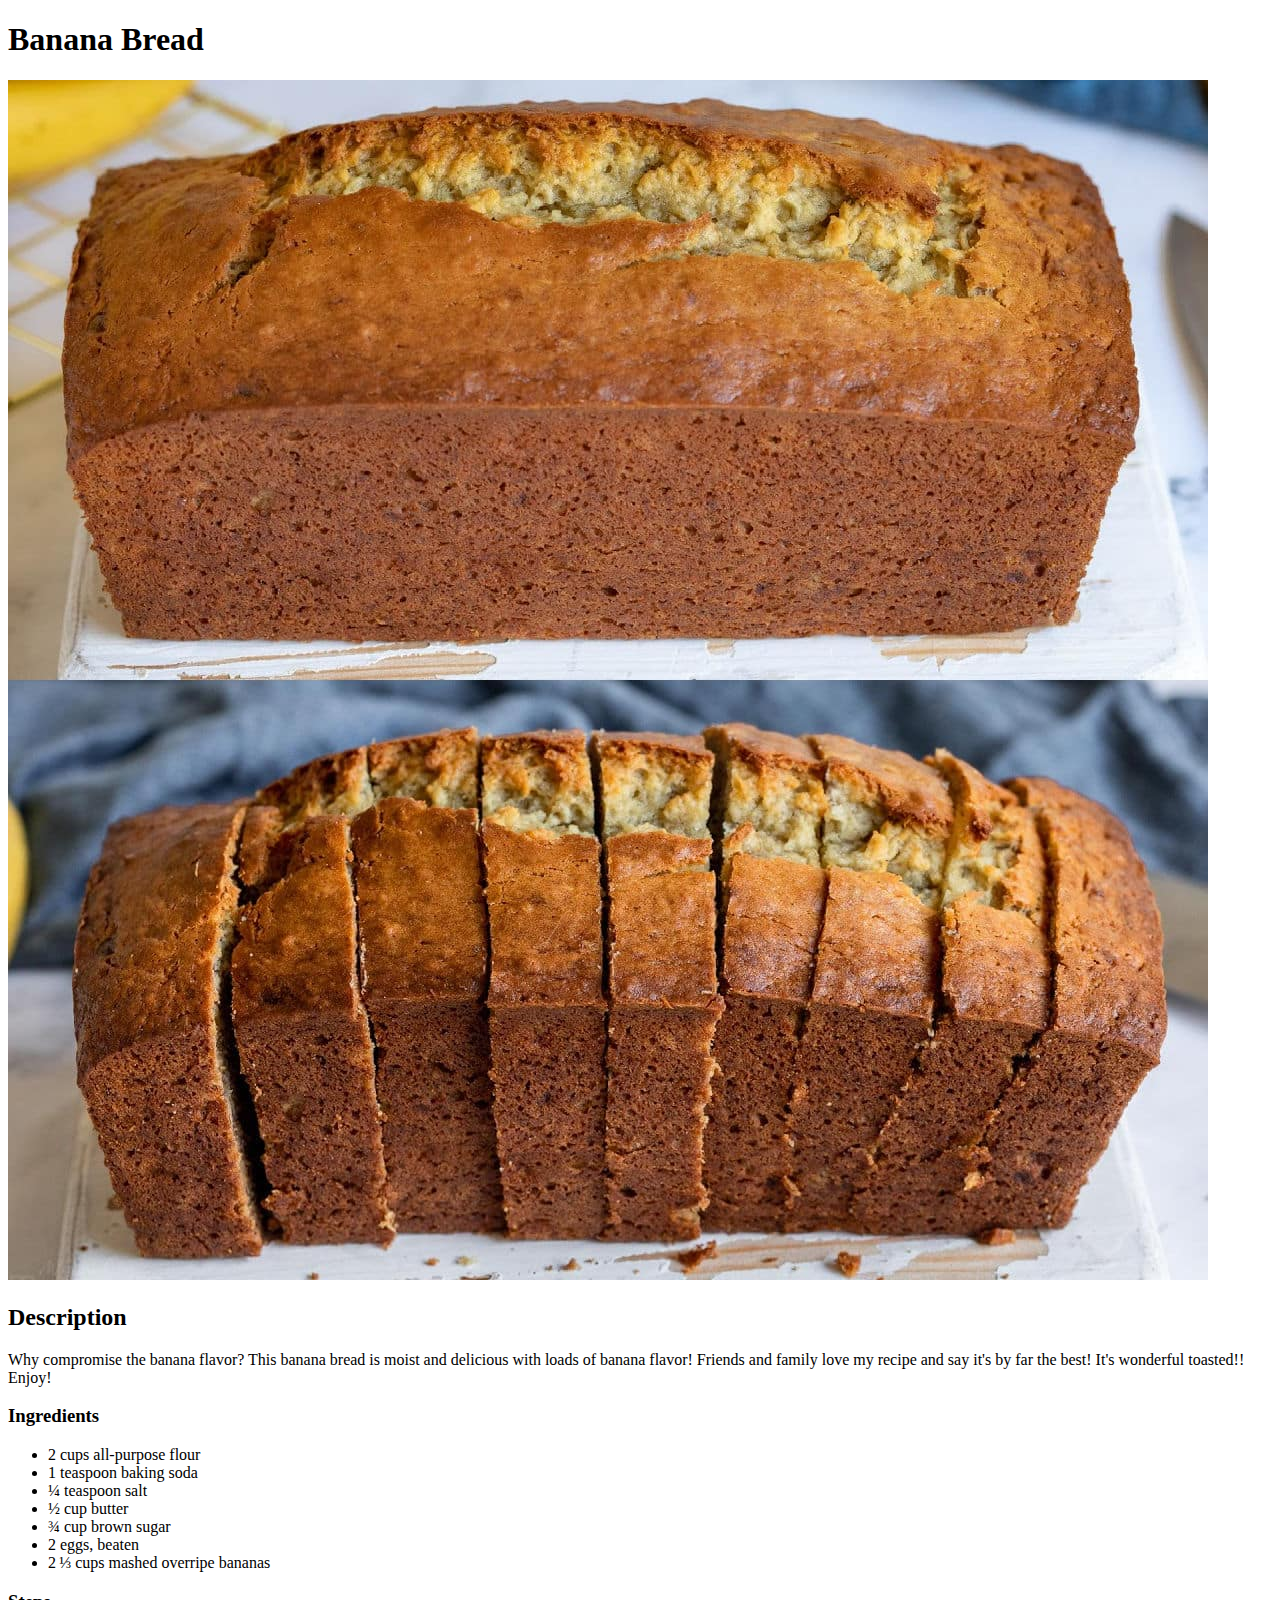
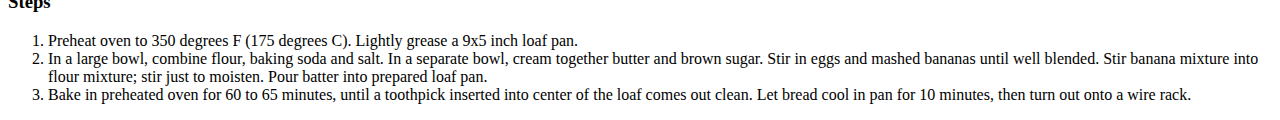
==== recipes/banana-bread.html @ cb556ffb "4th iteration. Final draft of the project" ====
<!DOCTYPE html>
<html>
    <head>
        <meta charset = "utf-8">
        <title>Banana Bread Recipe</title>
    </head>
    <body>
        <h1>Banana Bread</h1>
        <img src = "../img/banana-bread.jpg" alt = "A picture of banana bread">
        <h2>Description</h2>
        <p>Why compromise the banana flavor? This banana bread is moist and delicious with loads of banana flavor! Friends and family love my recipe and say it's by far the best! It's wonderful toasted!! Enjoy!
        </p>

        <h3>Ingredients</h3>
        <ul>
            <li>2 cups all-purpose flour</li>
            <li>1 teaspoon baking soda</li>
            <li>¼ teaspoon salt</li>
            <li>½ cup butter</li>
            <li>¾ cup brown sugar</li>
            <li>2 eggs, beaten</li>
            <li>2 ⅓ cups mashed overripe bananas</li>
        </ul>
        <h3>Steps</h3>
        <ol>
            <li>Preheat oven to 350 degrees F (175 degrees C). Lightly grease a 9x5 inch loaf pan.</li>
            <li>In a large bowl, combine flour, baking soda and salt. In a separate bowl, cream together butter and brown sugar. Stir in eggs and mashed bananas until well blended. Stir banana mixture into flour mixture; stir just to moisten. Pour batter into prepared loaf pan.</li>
            <li>Bake in preheated oven for 60 to 65 minutes, until a toothpick inserted into center of the loaf comes out clean. Let bread cool in pan for 10 minutes, then turn out onto a wire rack.</li>
        </ol>
    </body>
</html>
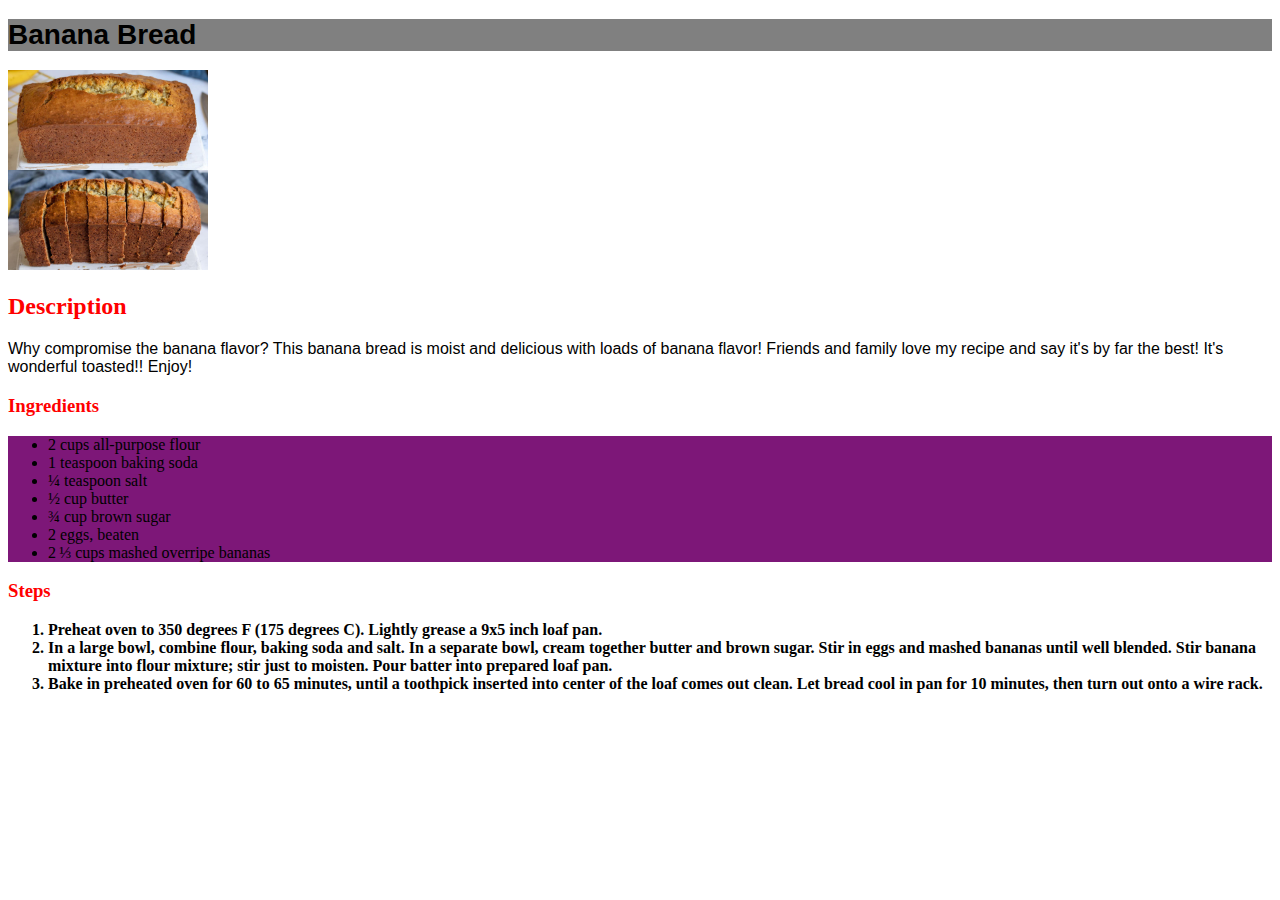
==== commit f3c0c2f6: "Practised adding CSS to the recipe project" ====
--- a/recipes/banana-bread.html
+++ b/recipes/banana-bread.html
@@ -3,6 +3,7 @@
     <head>
         <meta charset = "utf-8">
         <title>Banana Bread Recipe</title>
+        <link rel="stylesheet" href="../css/style.css">
     </head>
     <body>
         <h1>Banana Bread</h1>
--- a/css/style.css
+++ b/css/style.css
@@ -0,0 +1,33 @@
+h1 {
+    background-color: gray;
+    font-size: 28px;
+    font-family:'Segoe UI', Tahoma, Geneva, Verdana, sans-serif;
+    font-weight: bold;
+}
+
+img {
+    height: auto;
+    width: 200px;
+}
+
+ul {
+    background-color: rgb(125, 23, 120);
+}
+
+ul a {
+    background-color: darkcyan;
+    color: yellowgreen;
+}
+
+h2,
+h3 {
+    color: red;
+}
+
+ol li {
+    font-weight: bold;
+}
+
+p {
+    font-family: 'Franklin Gothic Medium', 'Arial Narrow', Arial, sans-serif;
+}